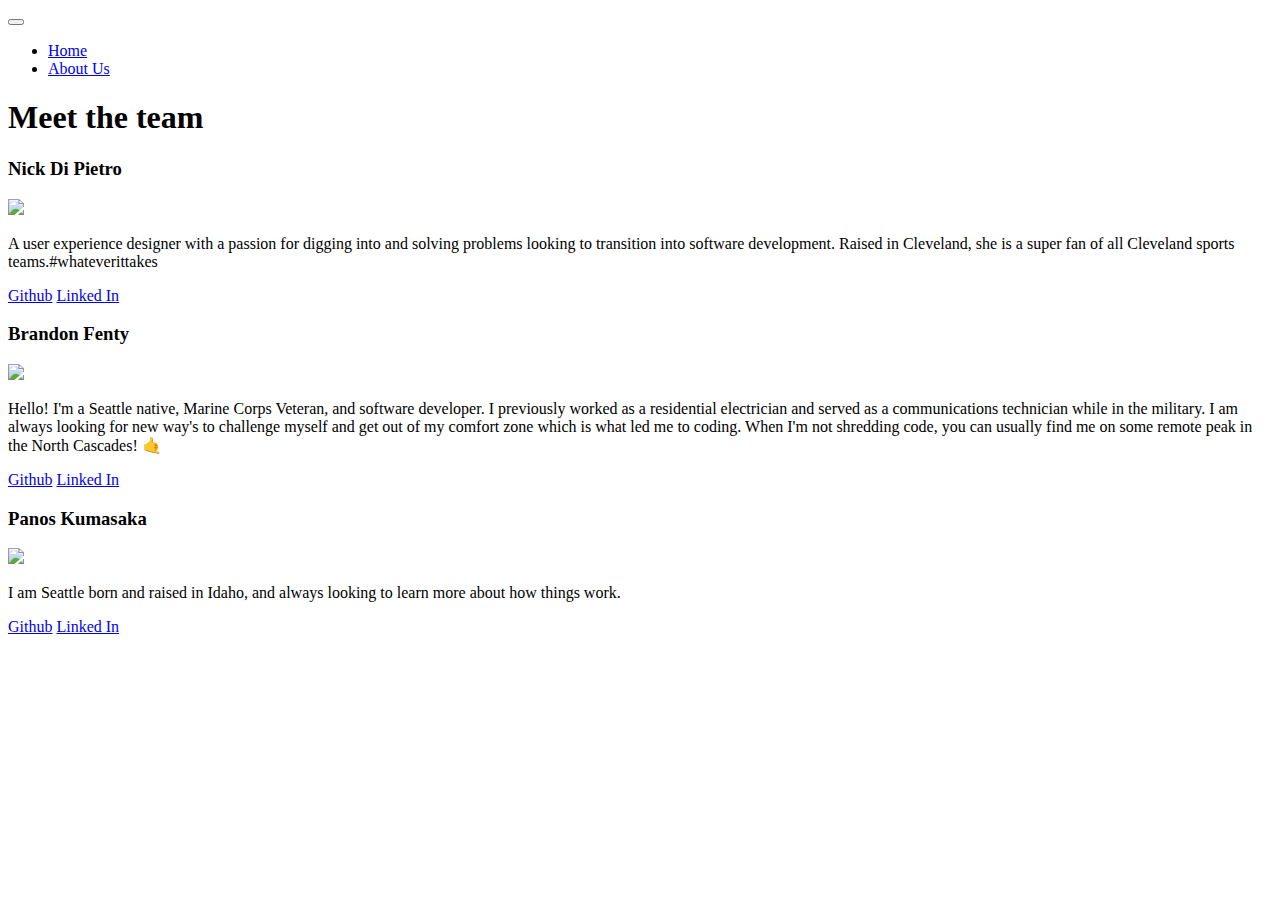
==== about.html @ 6b0ed22a "m" ====
<!DOCTYPE html>
<html lang="en">
<head>
    <meta charset="UTF-8">
    <meta name="viewport" content="width=device-width, initial-scale=1.0">
    <meta http-equiv="X-UA-Compatible" content="ie=edge">
    <link rel="stylesheet" href="https://stackpath.bootstrapcdn.com/bootstrap/4.1.3/css/bootstrap.min.css" integrity="sha384-MCw98/SFnGE8fJT3GXwEOngsV7Zt27NXFoaoApmYm81iuXoPkFOJwJ8ERdknLPMO" crossorigin="anonymous">
    <link rel="stylesheet" href="https://use.fontawesome.com/releases/v5.2.0/css/all.css" integrity="sha384-hWVjflwFxL6sNzntih27bfxkr27PmbbK/iSvJ+a4+0owXq79v+lsFkW54bOGbiDQ" crossorigin="anonymous">  
    <link rel="stylesheet" href="/Users/yutani/codefellows/401/android/AvaServer/src/main/resources/public/style.css" />  

    <title>Welcome to AvaDroid</title>
</head>
<body>
    <nav class="navbar sticky-top navbar-expand-lg">
        <button class="navbar-toggler" type="button" data-toggle="collapse" data-target="#navbar-content" aria-controls="navbar-content" aria-expanded="false" aria-label="Toggle navigation">
            <span class="navbar-toggler-icon"></span>
        </button>

        <div class="collapse navbar-collapse" id="navbar-content">
            <ul class="navbar-nav mr-auto">
                <li class="nav-item">
                    <a class="nav-link" href="/">Home</a>
                </li>
                <li class="nav-item">
                    <a class="nav-link" href="/about">About Us</a>
                </li>
            </ul>
        </div>
    </nav>

    <main>
        <section class="container">
                <div class="row">
                    <div class="col-12">
                        <h1 class="text-center">
                            Meet the team
                        </h1>
                    </div>
                </div>
    
                <div class="row one-em">
                    <div class="col-4">
                        <h3>Nick Di Pietro</h3>
                    </div>
                </div>
                <div class="row one-em">
                    <div class="col-lg-4 col-md-6 col-sm-12">
                        <img src="/images/team-photos/tara.jpg">
                    </div>
                    <div class="col-lg-8 col-md-6 col-sm-12">
                        <p>A user experience designer with a passion for digging into and solving problems looking to transition into software development. Raised in Cleveland, she is a super fan of all Cleveland sports teams.#whateverittakes</p>
                        <div class="btn-group">
                            <a href="https://github.com/tara-johnson" role="button" class="btn btn-dark" target="_blank"><span class="fab fa-github"> Github</span></a>
                            <a href="https://www.linkedin.com/in/tarabjohnson/" role="button" class="btn btn-primary" target="_blank"><span class="fab fa-linkedin-in"> Linked In</span></a>
                        </div>
                    </div>
                </div>
    
                <div class="row one-em">
                    <div class="col-4">
                        <h3>Brandon Fenty</h3>
                    </div>
                </div>
                <div class="row one-em">
                    <div class="col-lg-4 col-md-6 col-sm-12">
                        <img src="/images/team-photos/brandon-f.png" width="300px">
                    </div>
                    <div class="col-lg-8 col-md-6 col-sm-12">
                        <p>Hello! I'm a Seattle native, Marine Corps Veteran, and software developer. I previously worked as a residential electrician and served as a communications technician while in the military. I am always looking for new way's to challenge myself and get out of my comfort zone which is what led me to coding. When I'm not shredding code, you can usually find me on some remote peak in the North Cascades! 🤙</p>
                        <div class="btn-group">
                            <a href="https://github.com/brandon-fenty" role="button" class="btn btn-dark" target="_blank"><span class="fab fa-github"> Github</span></a>
                            <a href="https://www.linkedin.com/in/brandon-fenty/" role="button" class="btn btn-primary" target="_blank"><span class="fab fa-linkedin-in"> Linked In</span></a>
                        </div>
                    </div>
                </div>
    
                <div class="row one-em">
                    <div class="col-4">
                        <h3>Panos Kumasaka</h3>
                    </div>
                </div>
                <div class="row one-em">
                    <div class="col-lg-4 col-md-6 col-sm-12">
                        <img src="/images/team-photos/panos.jpg" width="300px">
                    </div>
                    <div class="col-lg-8 col-md-6 col-sm-12">
                        <p>I am Seattle born and raised in Idaho, and always looking to learn more about how things work.</p>
                        <div class="btn-group">
                            <a href="https://github.com/spinaltaper" role="button" class="btn btn-dark" target="_blank"><span class="fab fa-github"> Github</span></a>
                            <a href="https://" role="button" class="btn btn-primary" target="_blank"><span class="fab fa-linkedin-in"> Linked In</span></a>
                        </div>
                    </div>
                </div>
    
            </section>        
    </main>
</body>
</html>
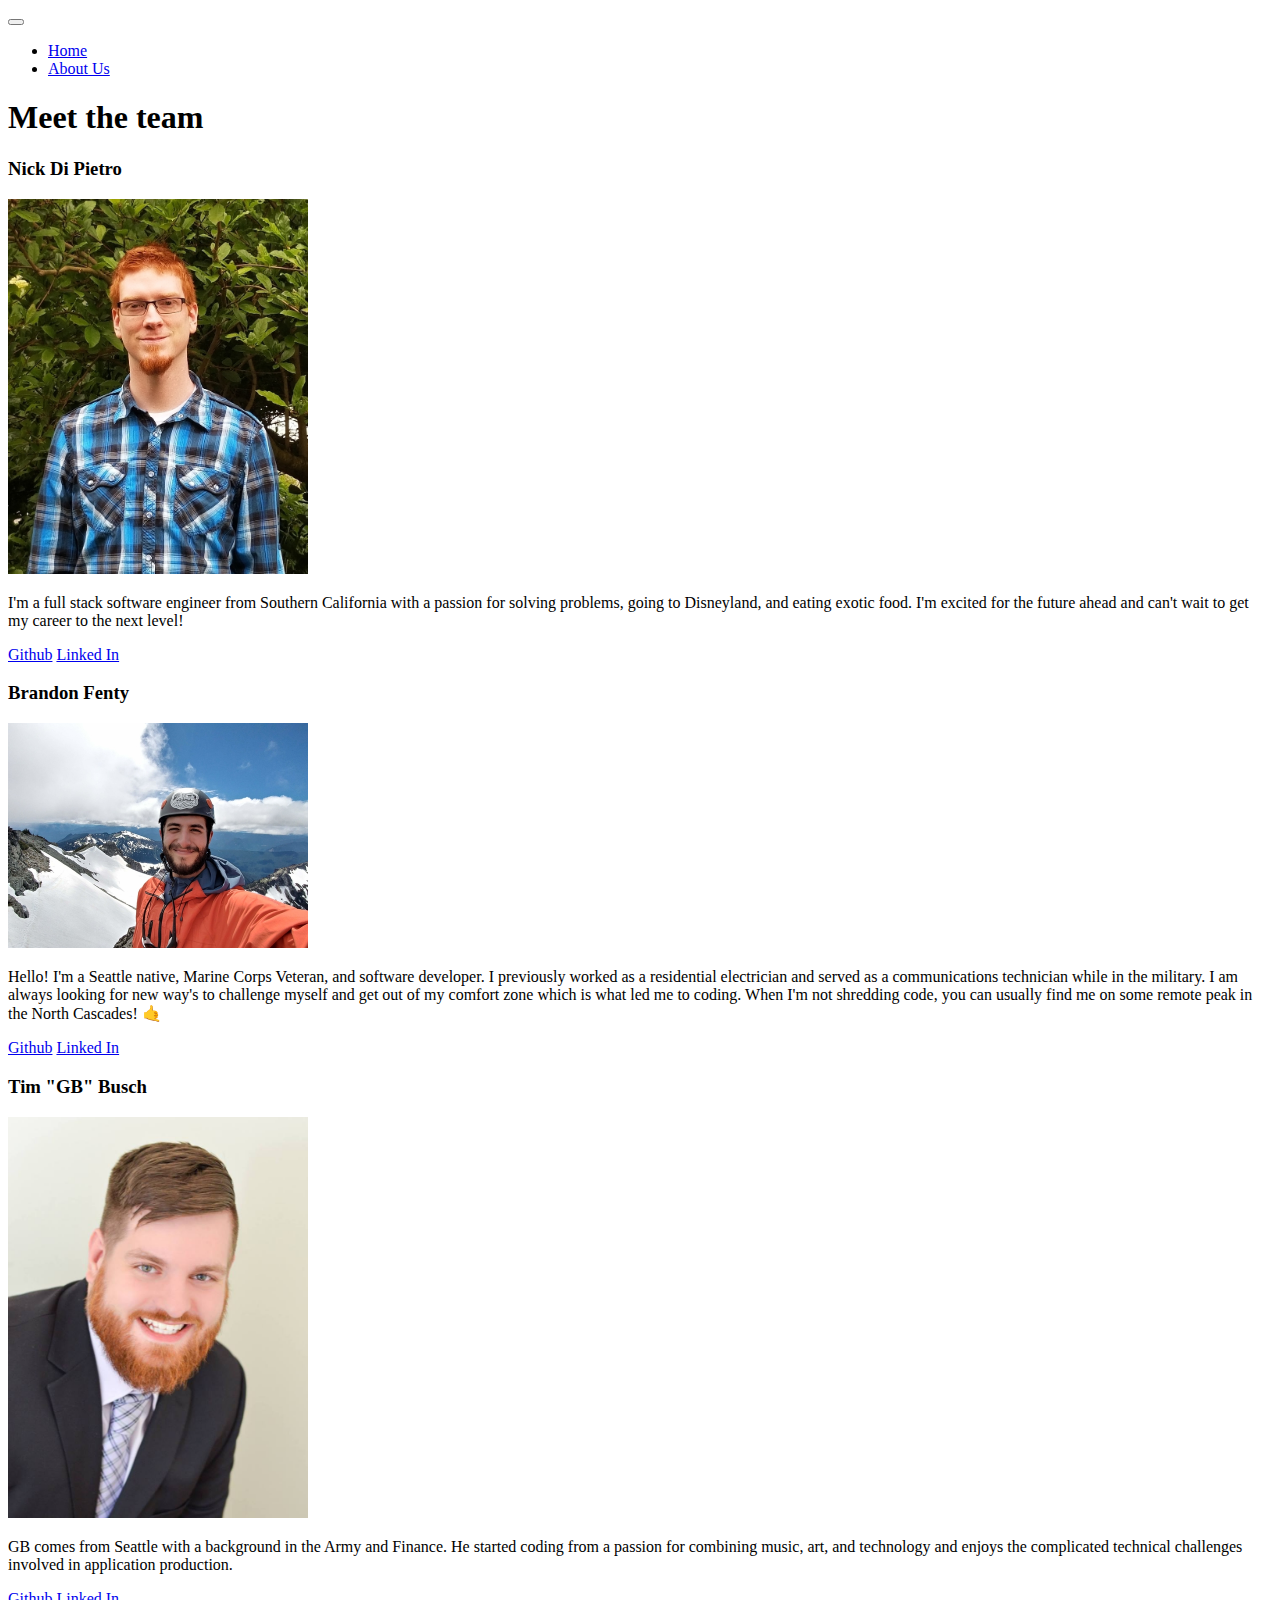
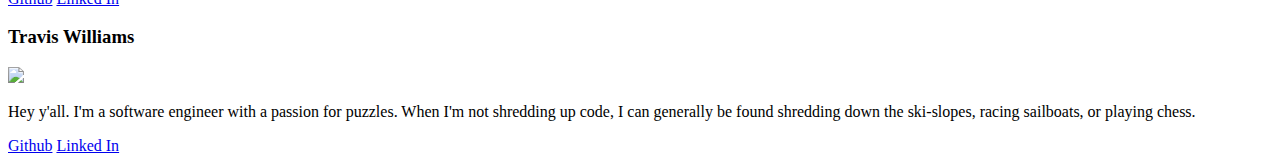
==== commit 71cece43: "m" ====
--- a/about.html
+++ b/about.html
@@ -11,7 +11,7 @@
     <title>Welcome to AvaDroid</title>
 </head>
 <body>
-    <nav class="navbar sticky-top navbar-expand-lg">
+    <nav class="navbar navbar-expand-lg">
         <button class="navbar-toggler" type="button" data-toggle="collapse" data-target="#navbar-content" aria-controls="navbar-content" aria-expanded="false" aria-label="Toggle navigation">
             <span class="navbar-toggler-icon"></span>
         </button>
@@ -19,17 +19,17 @@
         <div class="collapse navbar-collapse" id="navbar-content">
             <ul class="navbar-nav mr-auto">
                 <li class="nav-item">
-                    <a class="nav-link" href="/">Home</a>
+                    <a class="nav-link" href="index.html">Home</a>
                 </li>
                 <li class="nav-item">
-                    <a class="nav-link" href="/about">About Us</a>
+                    <a class="nav-link" href="about.html">About Us</a>
                 </li>
             </ul>
         </div>
     </nav>
 
     <main>
-        <section class="container">
+        <section class="container jumbotron">
                 <div class="row">
                     <div class="col-12">
                         <h1 class="text-center">
@@ -45,13 +45,13 @@
                 </div>
                 <div class="row one-em">
                     <div class="col-lg-4 col-md-6 col-sm-12">
-                        <img src="/images/team-photos/tara.jpg">
+                        <img src="img/nicklas.jpg" width="300px">
                     </div>
                     <div class="col-lg-8 col-md-6 col-sm-12">
-                        <p>A user experience designer with a passion for digging into and solving problems looking to transition into software development. Raised in Cleveland, she is a super fan of all Cleveland sports teams.#whateverittakes</p>
+                        <p>I'm a full stack software engineer from Southern California with a passion for solving problems, going to Disneyland, and eating exotic food. I'm excited for the future ahead and can't wait to get my career to the next level!</p>
                         <div class="btn-group">
-                            <a href="https://github.com/tara-johnson" role="button" class="btn btn-dark" target="_blank"><span class="fab fa-github"> Github</span></a>
-                            <a href="https://www.linkedin.com/in/tarabjohnson/" role="button" class="btn btn-primary" target="_blank"><span class="fab fa-linkedin-in"> Linked In</span></a>
+                            <a href="https://github.com/Seiyaroo" role="button" class="btn btn-dark" target="_blank"><span class="fab fa-github"> Github</span></a>
+                            <a href="https://www.linkedin.com/in/nicklasdipietro/" role="button" class="btn btn-primary" target="_blank"><span class="fab fa-linkedin-in"> Linked In</span></a>
                         </div>
                     </div>
                 </div>
@@ -63,7 +63,7 @@
                 </div>
                 <div class="row one-em">
                     <div class="col-lg-4 col-md-6 col-sm-12">
-                        <img src="/images/team-photos/brandon-f.png" width="300px">
+                        <img src="img/brandon-f.png" width="300px">
                     </div>
                     <div class="col-lg-8 col-md-6 col-sm-12">
                         <p>Hello! I'm a Seattle native, Marine Corps Veteran, and software developer. I previously worked as a residential electrician and served as a communications technician while in the military. I am always looking for new way's to challenge myself and get out of my comfort zone which is what led me to coding. When I'm not shredding code, you can usually find me on some remote peak in the North Cascades! 🤙</p>
@@ -76,7 +76,25 @@
     
                 <div class="row one-em">
                     <div class="col-4">
-                        <h3>Panos Kumasaka</h3>
+                        <h3>Tim "GB" Busch</h3>
+                    </div>
+                </div>
+                <div class="row one-em">
+                    <div class="col-lg-4 col-md-6 col-sm-12">
+                        <img src="img/gb.jpg" width="300px">
+                    </div>
+                    <div class="col-lg-8 col-md-6 col-sm-12">
+                        <p>GB comes from Seattle with a background in the Army and Finance. He started coding from a passion for combining music, art, and technology and enjoys the complicated technical challenges involved in application production.</p>
+                        <div class="btn-group">
+                            <a href="https://github.com/GoldBeardSea" role="button" class="btn btn-dark" target="_blank"><span class="fab fa-github"> Github</span></a>
+                            <a href="https://" role="button" class="btn btn-primary" target="_blank"><span class="fab fa-linkedin-in"> Linked In</span></a>
+                        </div>
+                    </div>
+                </div>
+
+                <div class="row one-em">
+                    <div class="col-4">
+                        <h3>Travis Williams</h3>
                     </div>
                 </div>
                 <div class="row one-em">
@@ -84,9 +102,9 @@
                         <img src="/images/team-photos/panos.jpg" width="300px">
                     </div>
                     <div class="col-lg-8 col-md-6 col-sm-12">
-                        <p>I am Seattle born and raised in Idaho, and always looking to learn more about how things work.</p>
+                        <p>Hey y'all.   I'm a software engineer with a passion for puzzles.  When I'm not shredding up code, I can generally be found shredding down the ski-slopes, racing sailboats, or playing chess.</p>
                         <div class="btn-group">
-                            <a href="https://github.com/spinaltaper" role="button" class="btn btn-dark" target="_blank"><span class="fab fa-github"> Github</span></a>
+                            <a href="https://github.com/thetravisw" role="button" class="btn btn-dark" target="_blank"><span class="fab fa-github"> Github</span></a>
                             <a href="https://" role="button" class="btn btn-primary" target="_blank"><span class="fab fa-linkedin-in"> Linked In</span></a>
                         </div>
                     </div>
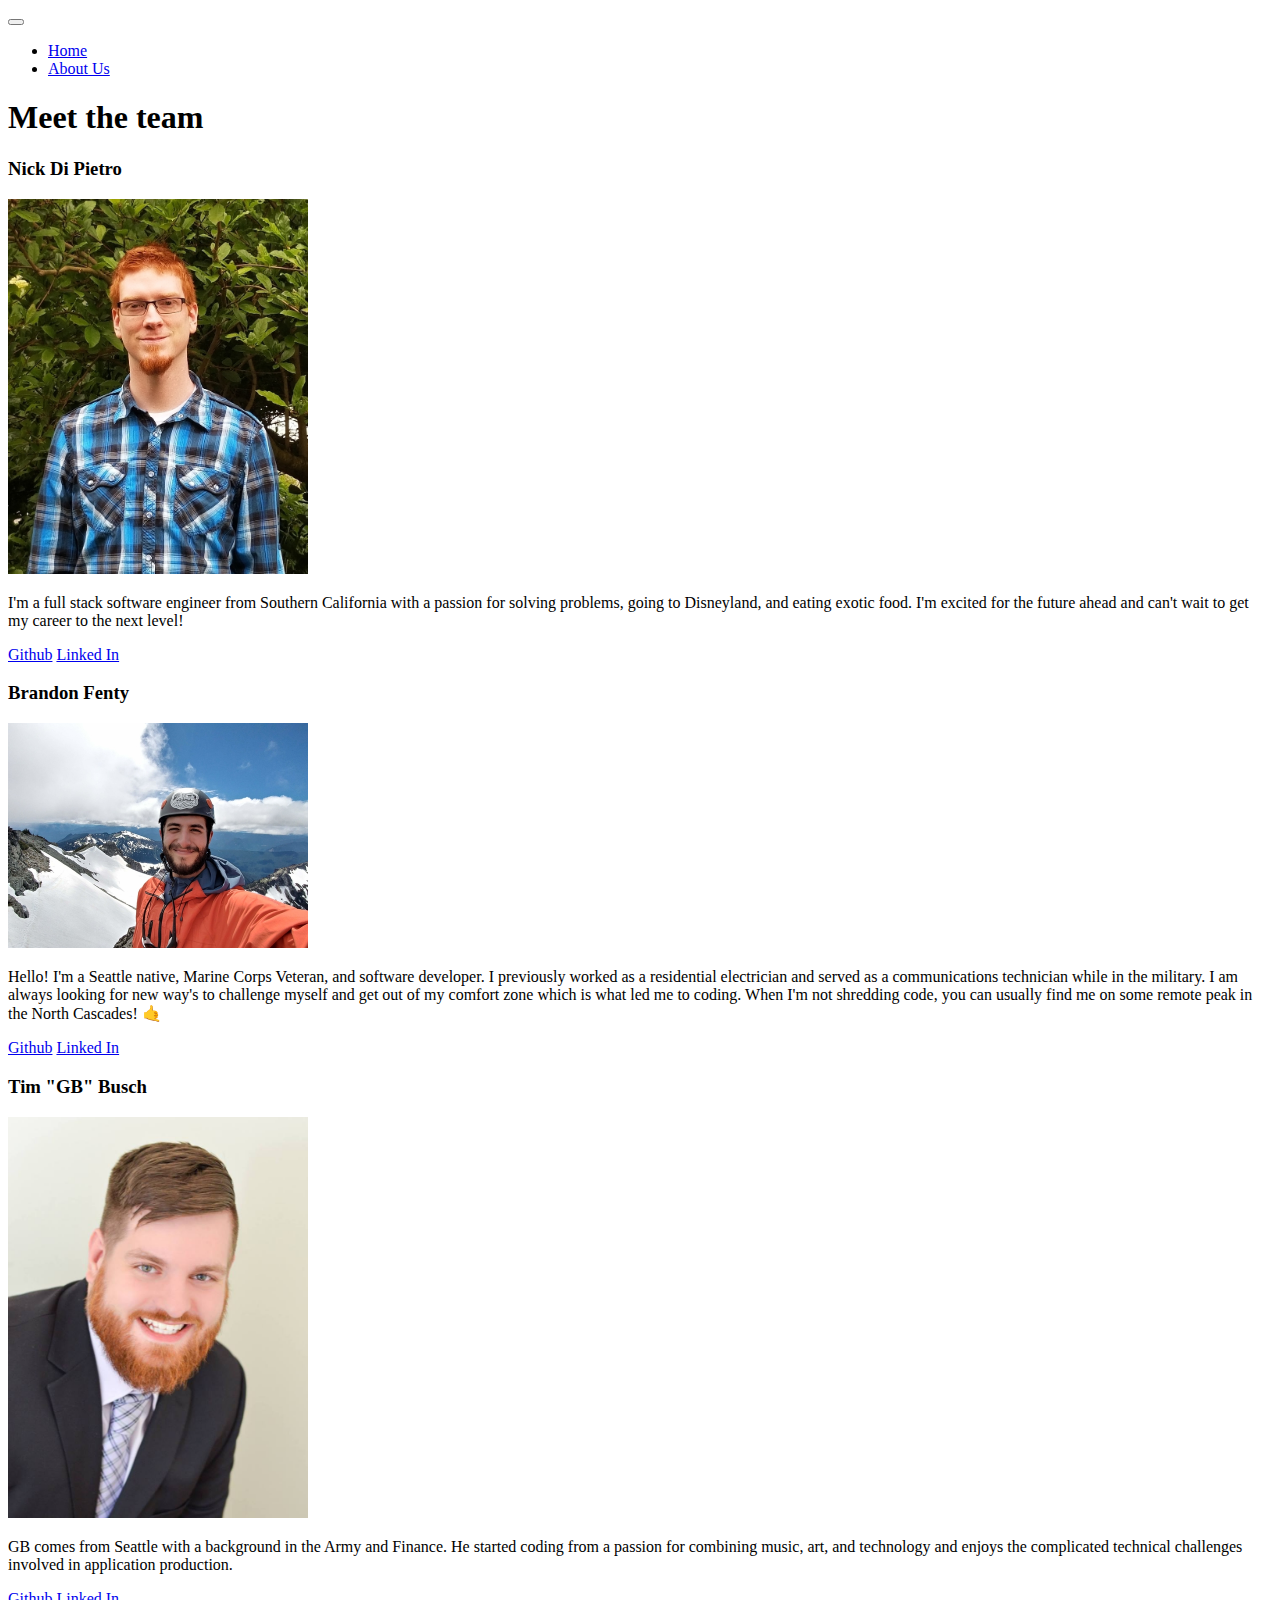
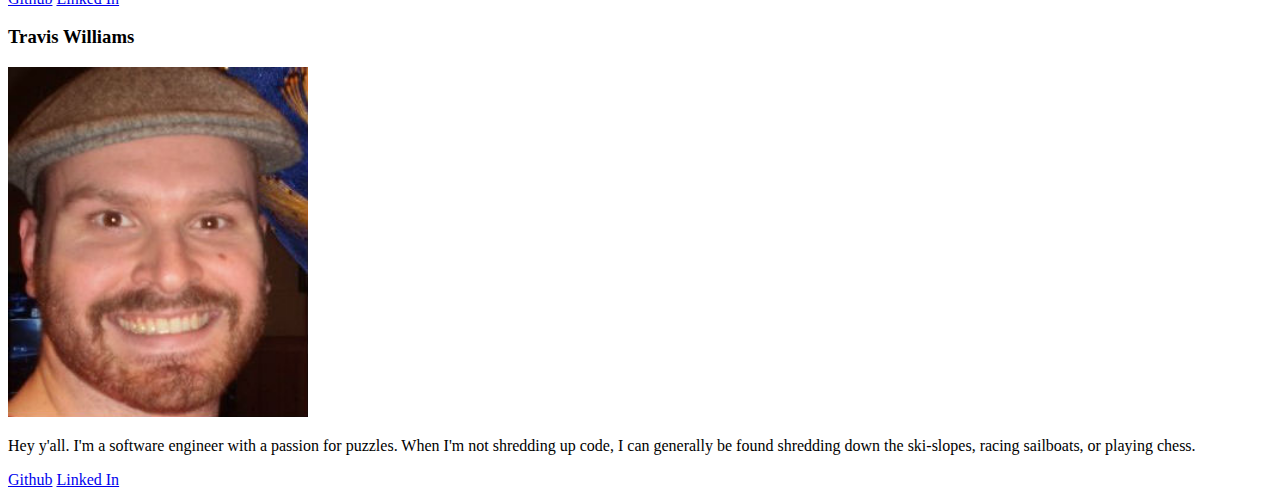
==== commit 24ba133b: "done" ====
--- a/about.html
+++ b/about.html
@@ -87,7 +87,7 @@
                         <p>GB comes from Seattle with a background in the Army and Finance. He started coding from a passion for combining music, art, and technology and enjoys the complicated technical challenges involved in application production.</p>
                         <div class="btn-group">
                             <a href="https://github.com/GoldBeardSea" role="button" class="btn btn-dark" target="_blank"><span class="fab fa-github"> Github</span></a>
-                            <a href="https://" role="button" class="btn btn-primary" target="_blank"><span class="fab fa-linkedin-in"> Linked In</span></a>
+                            <a href="https://www.linkedin.com/in/timothyjbusch/" role="button" class="btn btn-primary" target="_blank"><span class="fab fa-linkedin-in"> Linked In</span></a>
                         </div>
                     </div>
                 </div>
@@ -99,13 +99,13 @@
                 </div>
                 <div class="row one-em">
                     <div class="col-lg-4 col-md-6 col-sm-12">
-                        <img src="/images/team-photos/panos.jpg" width="300px">
+                        <img src="img/travis.jpg" width="300px">
                     </div>
                     <div class="col-lg-8 col-md-6 col-sm-12">
                         <p>Hey y'all.   I'm a software engineer with a passion for puzzles.  When I'm not shredding up code, I can generally be found shredding down the ski-slopes, racing sailboats, or playing chess.</p>
                         <div class="btn-group">
                             <a href="https://github.com/thetravisw" role="button" class="btn btn-dark" target="_blank"><span class="fab fa-github"> Github</span></a>
-                            <a href="https://" role="button" class="btn btn-primary" target="_blank"><span class="fab fa-linkedin-in"> Linked In</span></a>
+                            <a href="https://www.linkedin.com/in/thetravisw/" role="button" class="btn btn-primary" target="_blank"><span class="fab fa-linkedin-in"> Linked In</span></a>
                         </div>
                     </div>
                 </div>
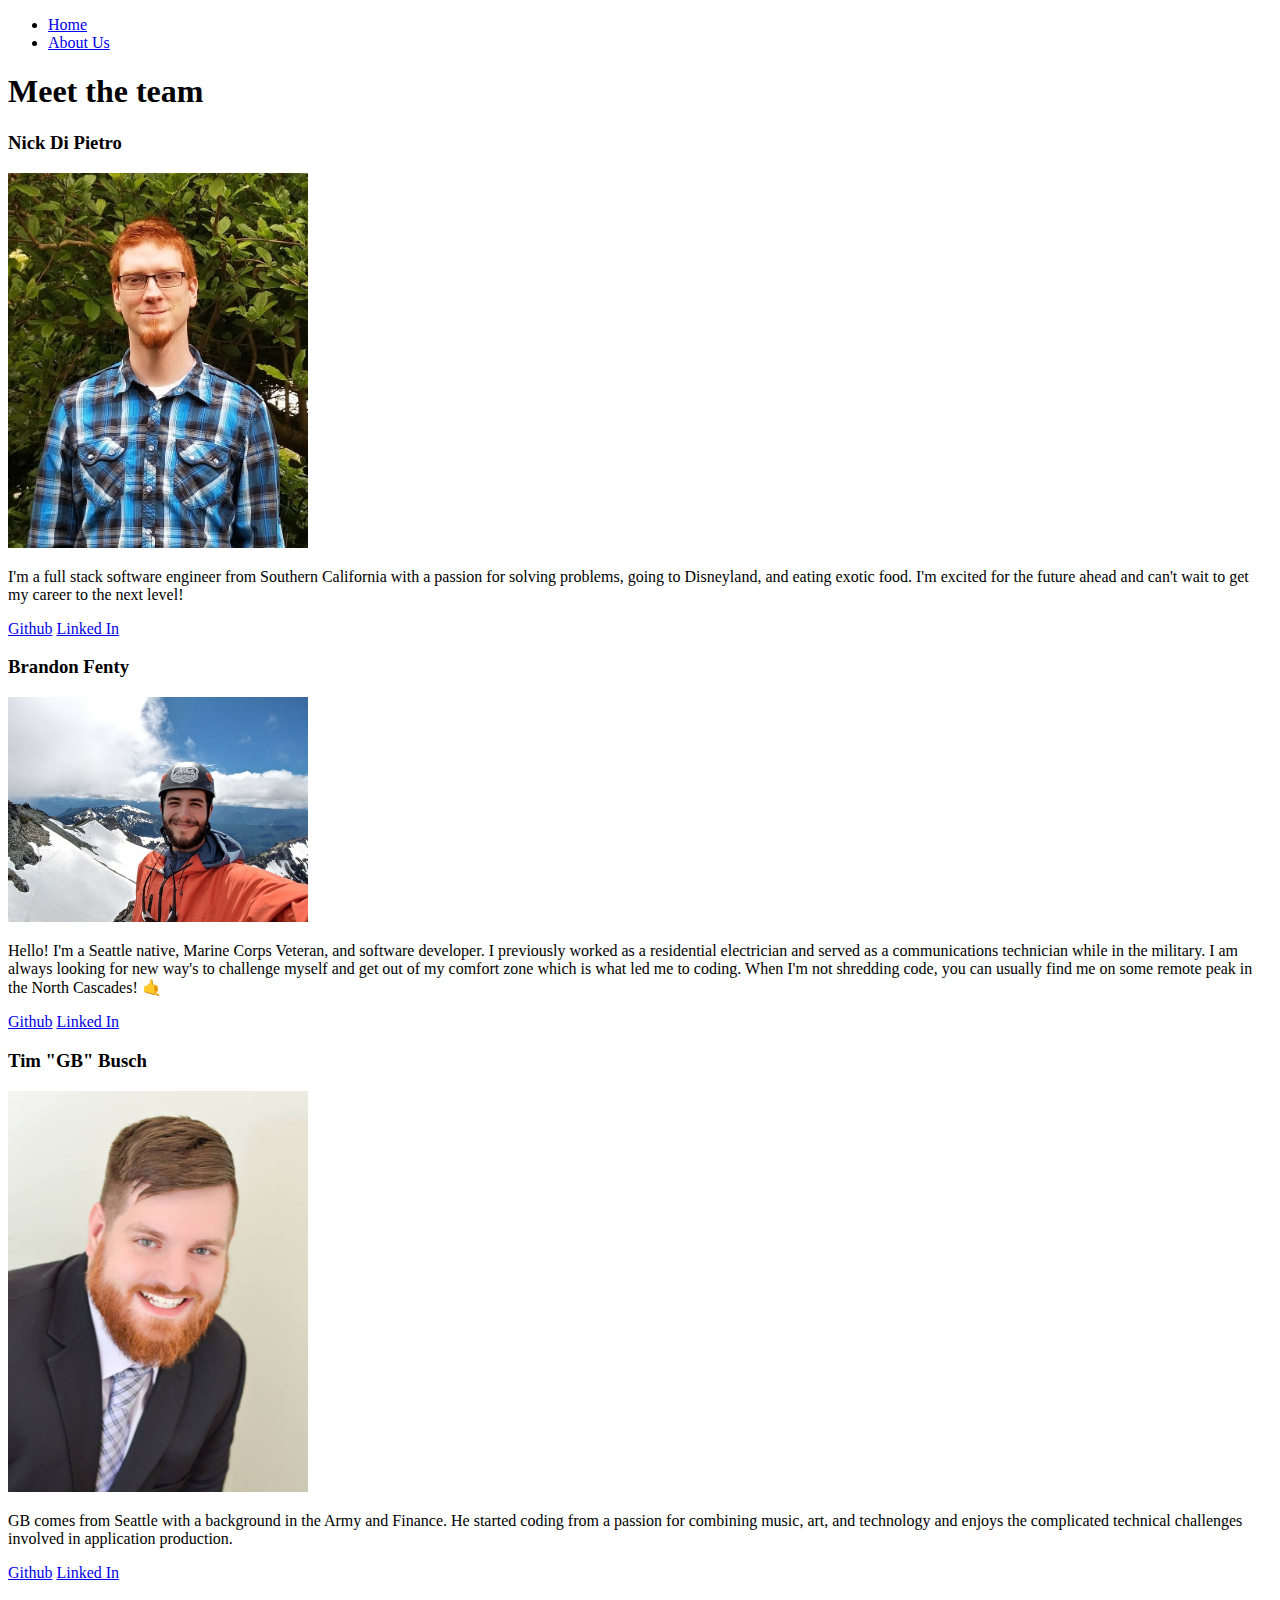
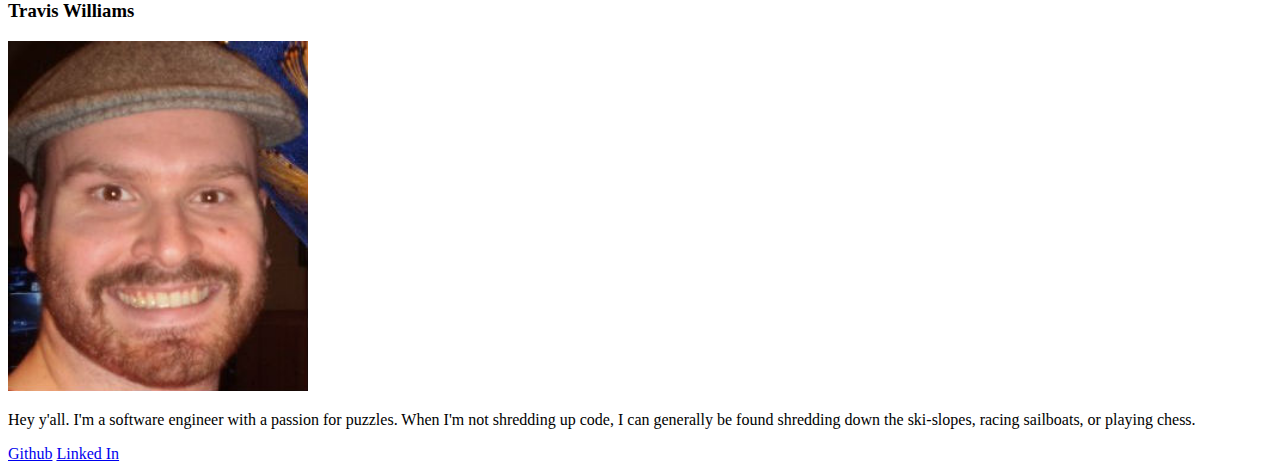
==== commit e529c6f4: "m" ====
--- a/about.html
+++ b/about.html
@@ -11,10 +11,7 @@
     <title>Welcome to AvaDroid</title>
 </head>
 <body>
-    <nav class="navbar navbar-expand-lg">
-        <button class="navbar-toggler" type="button" data-toggle="collapse" data-target="#navbar-content" aria-controls="navbar-content" aria-expanded="false" aria-label="Toggle navigation">
-            <span class="navbar-toggler-icon"></span>
-        </button>
+    <nav class="navbar navbar-expand-sm">
 
         <div class="collapse navbar-collapse" id="navbar-content">
             <ul class="navbar-nav mr-auto">
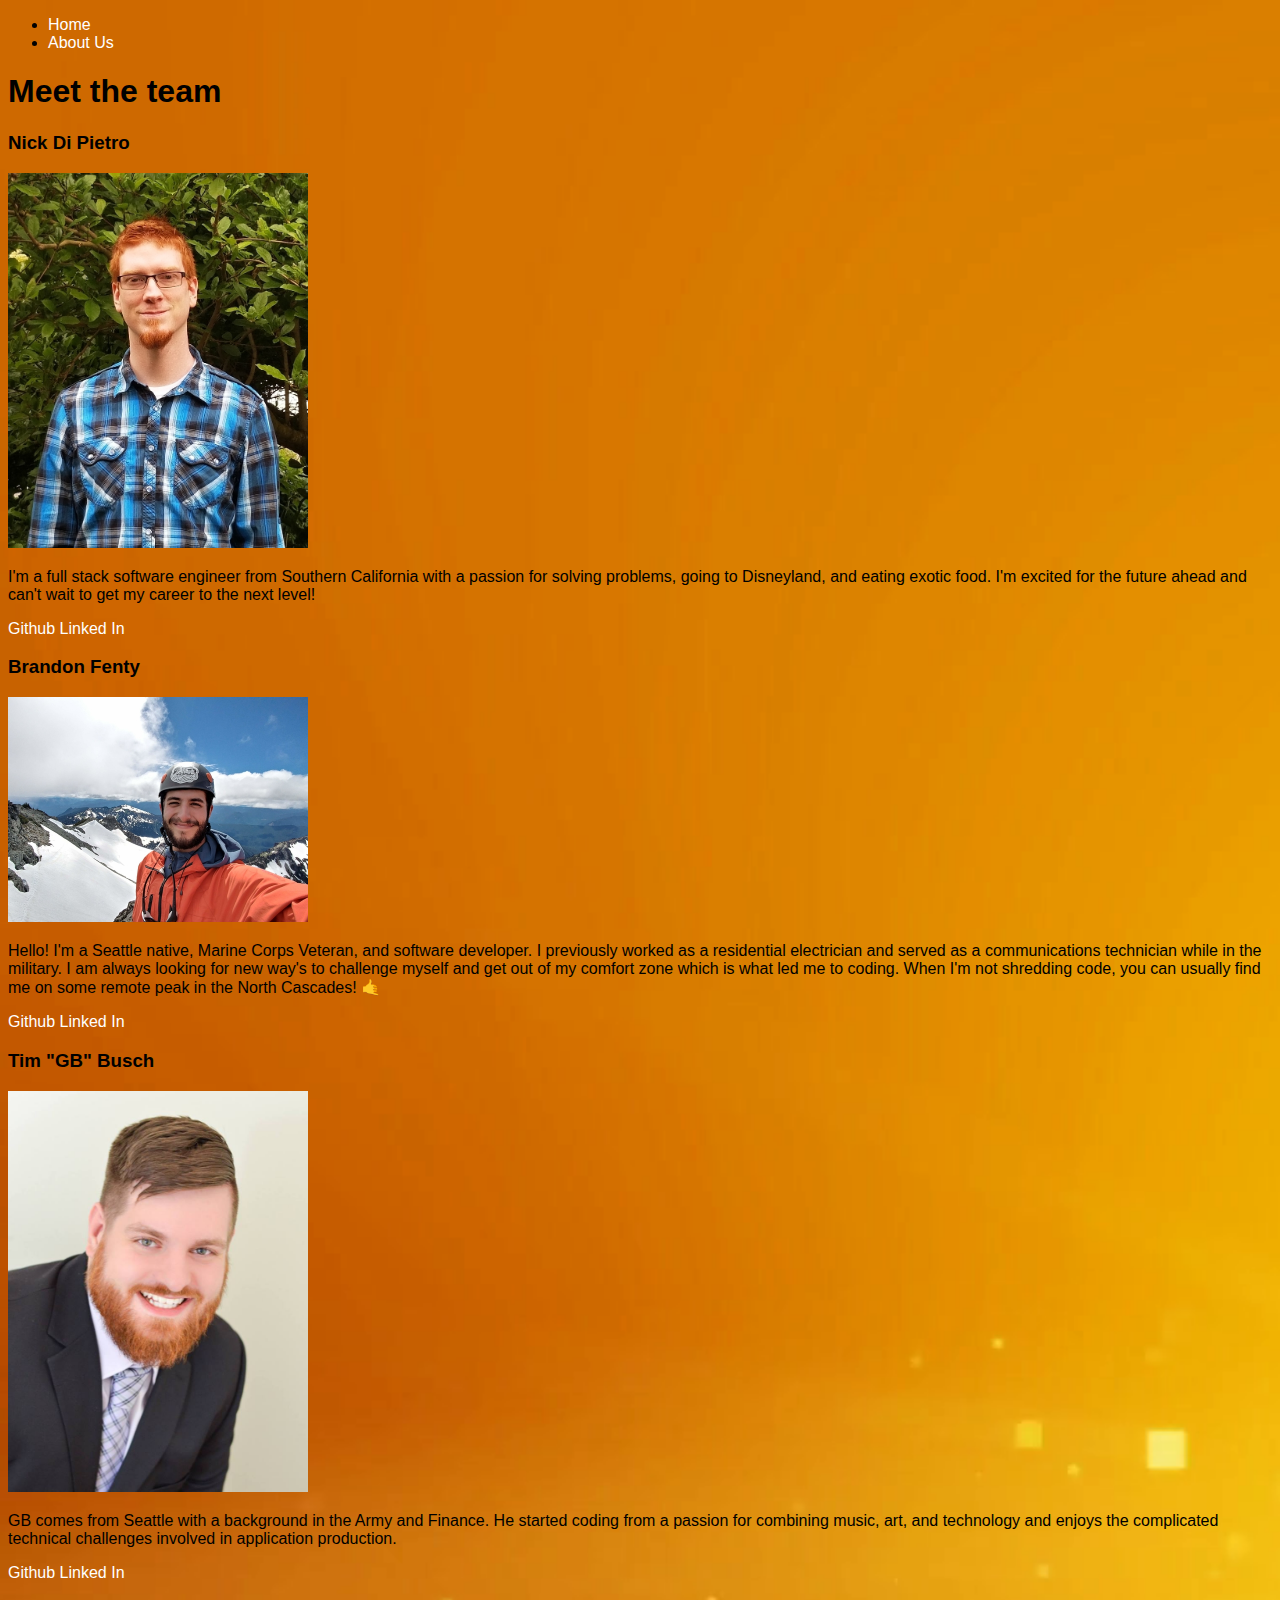
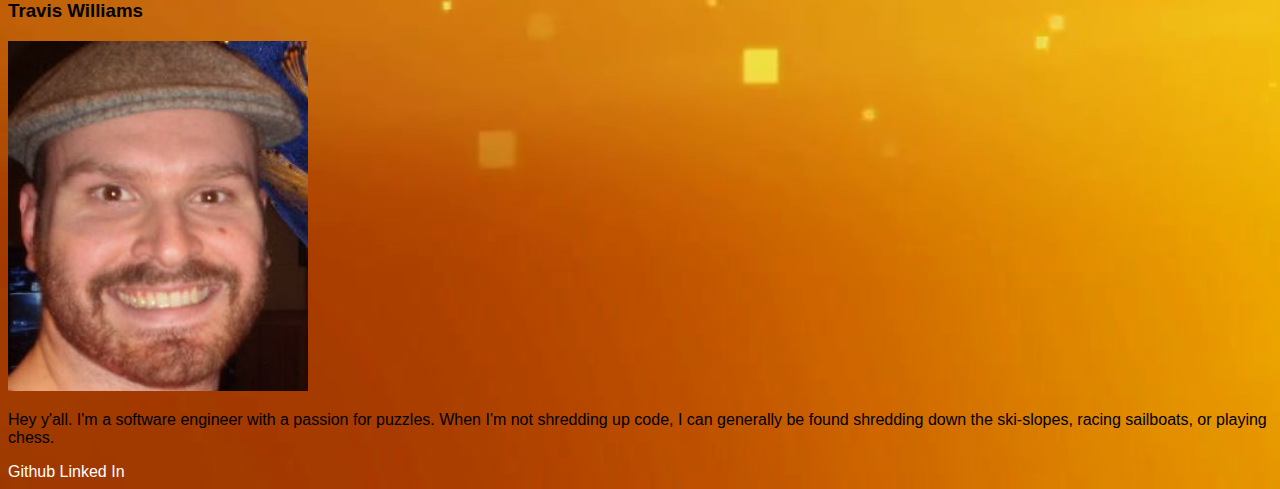
==== commit 5726e3c8: "m" ====
--- a/about.html
+++ b/about.html
@@ -6,7 +6,7 @@
     <meta http-equiv="X-UA-Compatible" content="ie=edge">
     <link rel="stylesheet" href="https://stackpath.bootstrapcdn.com/bootstrap/4.1.3/css/bootstrap.min.css" integrity="sha384-MCw98/SFnGE8fJT3GXwEOngsV7Zt27NXFoaoApmYm81iuXoPkFOJwJ8ERdknLPMO" crossorigin="anonymous">
     <link rel="stylesheet" href="https://use.fontawesome.com/releases/v5.2.0/css/all.css" integrity="sha384-hWVjflwFxL6sNzntih27bfxkr27PmbbK/iSvJ+a4+0owXq79v+lsFkW54bOGbiDQ" crossorigin="anonymous">  
-    <link rel="stylesheet" href="/Users/yutani/codefellows/401/android/AvaServer/src/main/resources/public/style.css" />  
+    <link rel="stylesheet" href="style.css" />  
 
     <title>Welcome to AvaDroid</title>
 </head>
@@ -106,8 +106,9 @@
                         </div>
                     </div>
                 </div>
-    
             </section>        
     </main>
+
+
 </body>
 </html>--- a/style.css
+++ b/style.css
@@ -0,0 +1,13 @@
+body {
+    background-image: url(img/bg_ava_droid.png);
+    -webkit-background-size: cover;
+    -moz-background-size: cover;
+    background-size: cover;
+    -o-background-size: cover;
+    font-family: 'Merriweather', 'Helvetica Neue', Arial, sans-serif;
+}
+
+a {
+    text-decoration: none;
+    color: white;
+}
